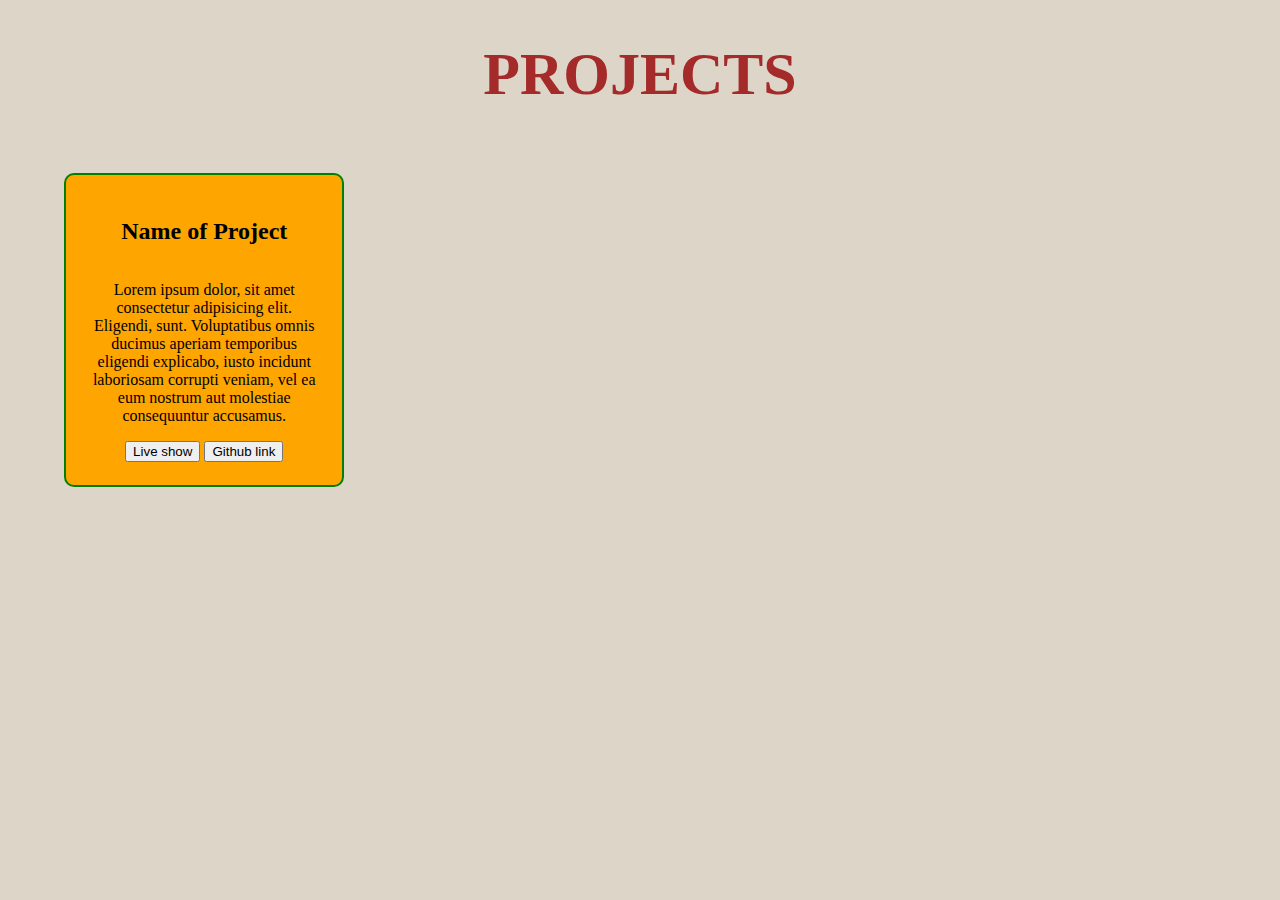
==== index2.html @ cbfab9d8 "now i added Project section" ====
<!DOCTYPE html>
<html lang="en">
  <head>
    <meta charset="UTF-8" />
    <meta http-equiv="X-UA-Compatible" content="IE=edge" />
    <meta name="viewport" content="width=device-width, initial-scale=1.0" />
    <title>Projects</title>
    <link rel="stylesheet" href="style2.css">
  </head>
  <body>
    <center><h1>Projects</h1></center>
    <div class="body-container">
        <div class="project-container">
      <div class="project-Name">
        <h2>Name of Project</h2>
      </div>
      <div class="project-explanation">
        <p>
            Lorem ipsum dolor, sit amet consectetur adipisicing elit. Eligendi,
            sunt. Voluptatibus omnis ducimus aperiam temporibus eligendi explicabo,
            iusto incidunt laboriosam corrupti veniam, vel ea eum nostrum aut
            molestiae consequuntur accusamus.
        </p>
        
      </div>
      <div class="btn-2">
        <button>Live show</button>
        <button>Github link</button>
      </div>
      
    </div>
    </div>
    <script src="script.js"></script>
  </body>
</html>
---- style2.css ----
body{
    background-color:rgb(221, 213, 199);
    margin: 0;
    padding: 0%;
    
}
center>h1{
    font-size: 60px;
    text-transform:uppercase;
    color:brown;
}
center>h1:hover{
    font-family: 'Gill Sans', 'Gill Sans MT', Calibri, 'Trebuchet MS', sans-serif;
    width: 50%;
    border: 2px solid rgb(75, 238, 211);
    border-radius: 50px;
    background-color: yellow;
    color: rgb(142, 35, 209);
    transition: 2s ease-in;
}
.body-container{
    margin: 5%;
    display: flex;
    flex-wrap: wrap;
}
.project-container{
    width: 20%;
    text-align: center;
    display: flex;
    flex-direction: column;
    padding: 2%;
    border: 2px solid green;
    border-radius: 10px;
    background-color: orange;
}
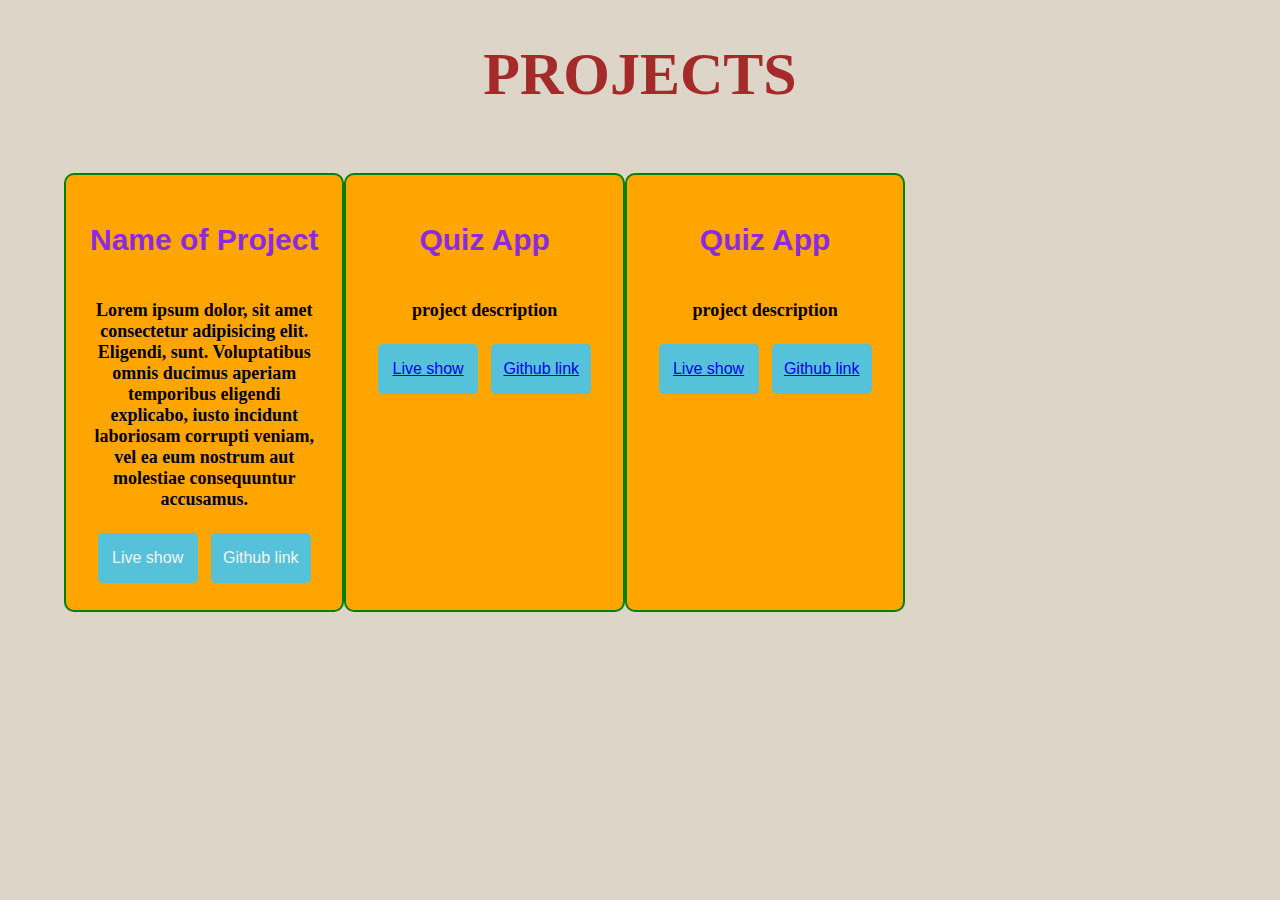
==== commit 28d516f1: "added json file and fecth and create projects with the help of innerHTML" ====
--- a/index2.html
+++ b/index2.html
@@ -5,30 +5,29 @@
     <meta http-equiv="X-UA-Compatible" content="IE=edge" />
     <meta name="viewport" content="width=device-width, initial-scale=1.0" />
     <title>Projects</title>
-    <link rel="stylesheet" href="style2.css">
+    <link rel="stylesheet" href="style2.css" />
   </head>
   <body>
     <center><h1>Projects</h1></center>
     <div class="body-container">
-        <div class="project-container">
-      <div class="project-Name">
-        <h2>Name of Project</h2>
-      </div>
-      <div class="project-explanation">
-        <p>
+      <div class="project-container">
+        <div class="project-Name">
+          <h2>Name of Project</h2>
+        </div>
+        <div class="project-explanation">
+          <p>
             Lorem ipsum dolor, sit amet consectetur adipisicing elit. Eligendi,
-            sunt. Voluptatibus omnis ducimus aperiam temporibus eligendi explicabo,
-            iusto incidunt laboriosam corrupti veniam, vel ea eum nostrum aut
-            molestiae consequuntur accusamus.
-        </p>
-        
-      </div>
-      <div class="btn-2">
-        <button>Live show</button>
-        <button>Github link</button>
+            sunt. Voluptatibus omnis ducimus aperiam temporibus eligendi
+            explicabo, iusto incidunt laboriosam corrupti veniam, vel ea eum
+            nostrum aut molestiae consequuntur accusamus.
+          </p>
+        </div>
+        <div class="btn-2">
+          <button>Live show</button>
+          <button>Github link</button>
+        </div>
       </div>
       
-    </div>
     </div>
     <script src="script.js"></script>
   </body>
--- a/style2.css
+++ b/style2.css
@@ -32,4 +32,30 @@
     border: 2px solid green;
     border-radius: 10px;
     background-color: orange;
+}
+
+.btn-2 button{
+width:100px;
+height:50px;
+border:none;
+border-radius: 5px;
+background-color: #55c2da;
+margin: 2%;
+color:whitesmoke;
+font-size: 16px;
+padding: 2px;
+}
+
+.project-explanation p{
+font-family: 'Times New Roman', Times, serif;
+font-weight: 600;
+font-size: 18px;
+
+}
+
+.project-Name h2{
+font-family: sans-serif;
+font-weight: 700;
+font-size: 30px;
+color:blueviolet;
 }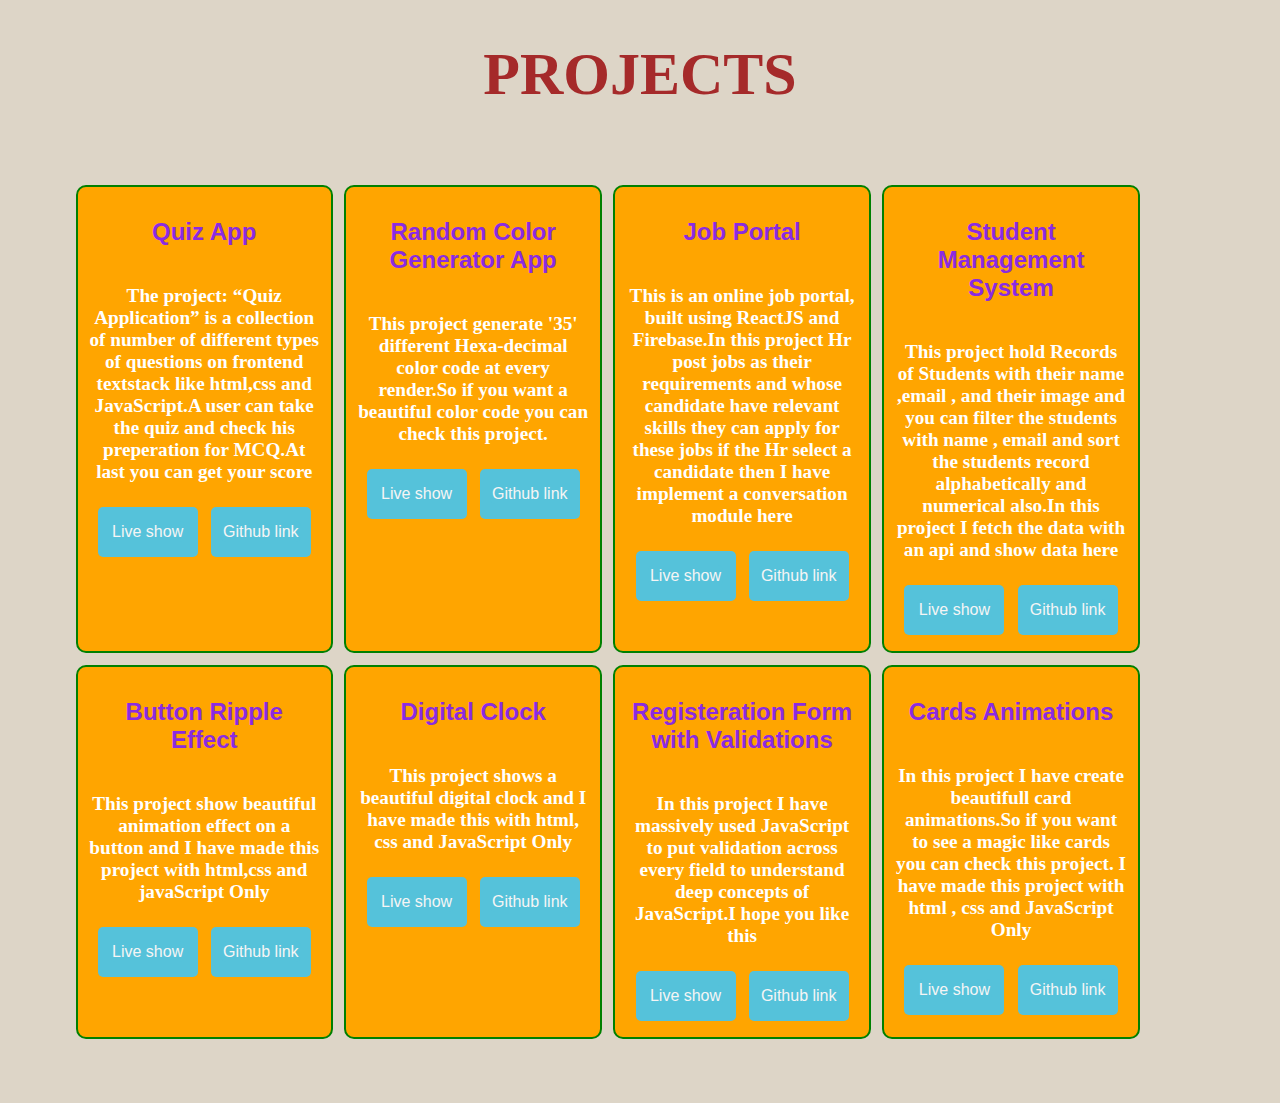
==== commit eace47f7: "today i have added resume download button and linkdin link" ====
--- a/index2.html
+++ b/index2.html
@@ -10,7 +10,7 @@
   <body>
     <center><h1>Projects</h1></center>
     <div class="body-container">
-      <div class="project-container">
+      <!-- <div class="project-container">
         <div class="project-Name">
           <h2>Name of Project</h2>
         </div>
@@ -26,7 +26,7 @@
           <button>Live show</button>
           <button>Github link</button>
         </div>
-      </div>
+      </div> -->
       
     </div>
     <script src="script.js"></script>
--- a/style2.css
+++ b/style2.css
@@ -2,7 +2,7 @@
     background-color:rgb(221, 213, 199);
     margin: 0;
     padding: 0%;
-    
+    box-sizing: border-box;
 }
 center>h1{
     font-size: 60px;
@@ -16,7 +16,6 @@
     border-radius: 50px;
     background-color: yellow;
     color: rgb(142, 35, 209);
-    transition: 2s ease-in;
 }
 .body-container{
     margin: 5%;
@@ -24,19 +23,22 @@
     flex-wrap: wrap;
 }
 .project-container{
+    margin-top: 1%;
+    margin-left: 1%;
     width: 20%;
     text-align: center;
     display: flex;
     flex-direction: column;
-    padding: 2%;
+    padding: 1%;
     border: 2px solid green;
     border-radius: 10px;
     background-color: orange;
 }
 
-.btn-2 button{
+.btn-2 button,a{
 width:100px;
 height:50px;
+text-decoration: none;
 border:none;
 border-radius: 5px;
 background-color: #55c2da;
@@ -46,16 +48,17 @@
 padding: 2px;
 }
 
+
 .project-explanation p{
-font-family: 'Times New Roman', Times, serif;
+font-family: cursive;
 font-weight: 600;
-font-size: 18px;
-
+font-size: 1.2em;
+color:white;
 }
 
 .project-Name h2{
 font-family: sans-serif;
 font-weight: 700;
-font-size: 30px;
+font-size: 1.5em;
 color:blueviolet;
 }